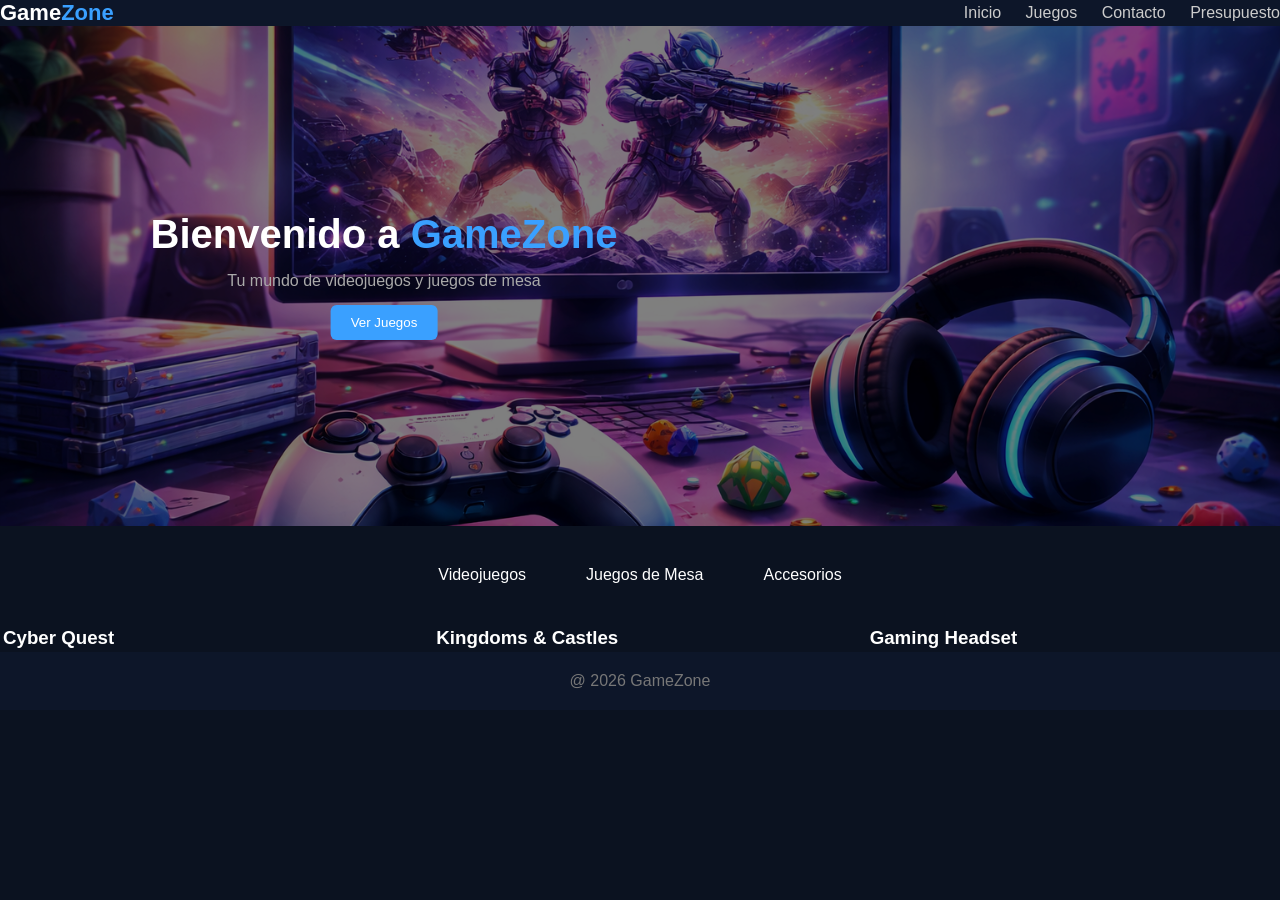
==== index.html @ 222b4c22 "esquema principal" ====
<!doctype html>
<html lang="es">
  <head>
    <meta charset="UTF-8" />
    <title>GameZone</title>
    <link rel="stylesheet" href="styles/styles.css" />
  </head>

  <body>
    <header class="navbar">
      <div class="logo">Game<span>Zone</span></div>
      <nav class="nav-items">
        <a href="index.html">Inicio</a>
        <a href="html/productos.html">Juegos</a>
        <a href="html/contacto.html">Contacto</a>
        <a href="html/presupuestos.html">Presupuesto</a>
      </nav>
    </header>

    <section class="welcome">
      <div class="welcome-text">
        <h1>Bienvenido a <span>GameZone</span></h1>
        <p>Tu mundo de videojuegos y juegos de mesa</p>
        <button class="btn">Ver Juegos</button>
      </div>
      <div class="welcome-overlay"></div>
      <img src="images/welcome.png" alt="Mesa diferentes juegos" />
    </section>

    <section class="categories">
      <div class="category">Videojuegos</div>
      <div class="category">Juegos de Mesa</div>
      <div class="category">Accesorios</div>
    </section>

    <section class="cards">
      <div class="card">
        <h3>Cyber Quest</h3>
      </div>
      <div class="card">
        <h3>Kingdoms & Castles</h3>
      </div>
      <div class="card">
        <h3>Gaming Headset</h3>
      </div>
    </section>

    <footer>@ 2026 GameZone</footer>
  </body>
</html>
---- styles/styles.css ----
* {
    margin: 0;
    padding: 0;
    box-sizing: border-box;
    font-family: 'Segoe UI', Tahoma, Geneva, Verdana, sans-serif;
}

body {
    background: #0b1220;
    color: #fff;
}

.navbar {
    display: flex;
    justify-content: space-between;
    align-items: center;
    padding: 20px, 40px;
    background: #0d1629;
}

.logo {
    font-size: 22px;
    font-weight: bold;
}

.logo span {
    color: #3aa0ff;
}

.nav-items a{
    margin-left: 20px;
    text-decoration: none;
    color: #ccc;
}

.nav-items a:hover{
    color: #3aa0ff;
}

/* WELCOME */

.welcome {
    position: relative;
    height: 500px;
    overflow: hidden;
}

.welcome img {
    width: 100%;
    height: 100%;
    object-fit: cover;
    filter: brightness(0.5);
}

.welcome-overlay {
    position: absolute;
    top: 0;
    left: 0;
    width: 100%;
    height: 100%;
    background: linear-gradient(
    to right,
    rgba(10,15,30,0.8),
    rgba(10,15,30,0.4)
  );
}

.welcome-text {
  position: absolute;
  top: 50%;
  left: 30%;
  transform: translate(-50%, -50%);
  text-align: center;
  z-index: 2;
}


.welcome-text h1{
    font-size: 40px;
}

.welcome-text span {
    color: #3aa0ff;
}

.welcome-text p {
    margin: 15px 0;
    color: #aaa;
}

.btn {
    padding: 10px 20px;
    background: #3aa0ff;
    border: none;
    border-radius: 6px;
    color: white;
    cursor: pointer;
}

/* CATEGORIES */

.categories {
    display: flex;
    justify-content: center;
    gap: 60px;
    padding: 40px;
}

.category {
    text-align: center;
}

/* CARDS */

.cards {
    display: grid;
    grid-template-columns: repeat(auto-fit, minmax(220px, 1fr));
    gap: 20px;
    transition: 0.3s;
}

.card h3 {
    padding: 3px;
}

.card:hover {
    transform: translateY(-5px);
}

/* FORM */

.form-container {
    max-width: 600px;
    margin: 40px auto;
    background: #111a2e;
    padding: 30px;
    border-radius: 10px;
}

.form-container input,
.form-container textarea {
    width: 100%;
    margin: 10px 0;
    padding: 10px;
    border: none;
    border-radius: 6px;
}

.form-container button {
    width: 100%;
    margin-top: 10px;
}

/* CONTACT */

.contact {
    display: flex;
    gap: 20px;
    padding: 40px;
}

.contact-info {
    flex: 1;
}

.map {
    flex: 1;
    background: #222;
    height: 300px;
    border-radius: 10px;
}

/* FOOTER */

footer {
    text-align: center;
    padding: 20px;
    background: #0d1629;
    color: #777;
}
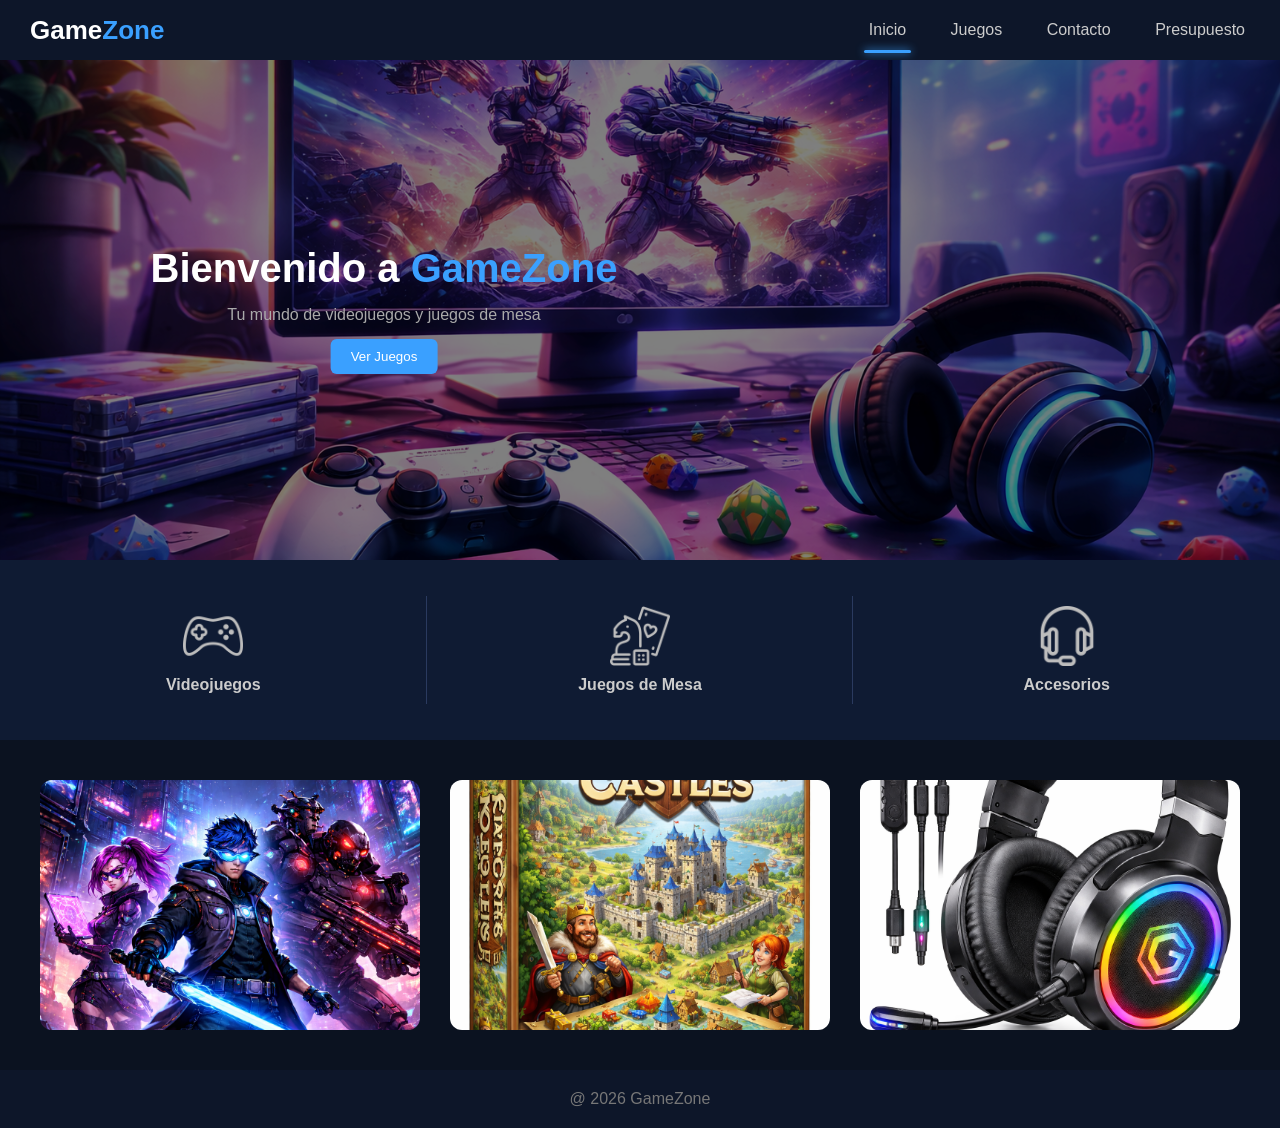
==== commit ae7bab19: "Mejora navbar y pagina principal" ====
--- a/index.html
+++ b/index.html
@@ -10,7 +10,7 @@
     <header class="navbar">
       <div class="logo">Game<span>Zone</span></div>
       <nav class="nav-items">
-        <a href="index.html">Inicio</a>
+        <a href="index.html" class="active">Inicio</a>
         <a href="html/productos.html">Juegos</a>
         <a href="html/contacto.html">Contacto</a>
         <a href="html/presupuestos.html">Presupuesto</a>
@@ -28,20 +28,41 @@
     </section>
 
     <section class="categories">
-      <div class="category">Videojuegos</div>
-      <div class="category">Juegos de Mesa</div>
-      <div class="category">Accesorios</div>
+      <div class="category">
+        <img src="images/icons/console.png" alt="Videojuegos" />
+        <h3>Videojuegos</h3>
+      </div>
+      <div class="category">
+        <img src="images/icons/dice.png" alt="Juegos de Mesa" />
+        <h3>Juegos de Mesa</h3>
+      </div>
+      <div class="category">
+        <img src="images/icons/headset.png" alt="Accesorios" />
+        <h3>Accesorios</h3>
+      </div>
     </section>
 
     <section class="cards">
       <div class="card">
-        <h3>Cyber Quest</h3>
+        <div class="card-img">
+          <img src="images/cards/cyberquest.png" alt="Cyber Quest" />
+          <div class="overlay"></div>
+          <h3>Cyber Quest</h3>
+        </div>
       </div>
       <div class="card">
-        <h3>Kingdoms & Castles</h3>
+        <div class="card-img">
+          <img src="images/cards/kingdomscastles.png" alt="Kingdom and Castles" />
+          <div class="overlay"></div>
+          <h3>Kingdoms and Castles</h3>
+        </div>
       </div>
       <div class="card">
-        <h3>Gaming Headset</h3>
+        <div class="card-img">
+          <img src="images/cards/headset.png" alt="Gaming Headset" />
+          <div class="overlay"></div>
+          <h3>Gaming Headset</h3>
+        </div>
       </div>
     </section>
 
--- a/styles/styles.css
+++ b/styles/styles.css
@@ -1,67 +1,96 @@
 * {
-    margin: 0;
-    padding: 0;
-    box-sizing: border-box;
-    font-family: 'Segoe UI', Tahoma, Geneva, Verdana, sans-serif;
+  margin: 0;
+  padding: 0;
+  box-sizing: border-box;
+  font-family: "Segoe UI", Tahoma, Geneva, Verdana, sans-serif;
 }
 
 body {
-    background: #0b1220;
-    color: #fff;
-}
+  background: #0b1220;
+  color: #fff;
+  display: flex;
+  flex-direction: column; /* apila header, main y footer verticalmente */
+  min-height: 100vh;      /* altura mínima = altura de la pantalla */
+  margin: 0;
+}
+
 
 .navbar {
-    display: flex;
-    justify-content: space-between;
-    align-items: center;
-    padding: 20px, 40px;
-    background: #0d1629;
+  position: relative;
+  display: flex;
+  justify-content: space-between;
+  align-items: center;
+  padding: 25px 30px;
+  height: 60px;
+  background: #0d1629;
 }
 
 .logo {
-    font-size: 22px;
-    font-weight: bold;
+  font-size: 26px;
+  font-weight: bold;
 }
 
 .logo span {
-    color: #3aa0ff;
-}
-
-.nav-items a{
-    margin-left: 20px;
-    text-decoration: none;
-    color: #ccc;
-}
-
-.nav-items a:hover{
-    color: #3aa0ff;
+  color: #3aa0ff;
+}
+
+.nav-items a {
+  position: relative;
+  margin-left: 30px;
+  text-decoration: none;
+  color: #ccc;
+  padding: 0 5px;
+}
+
+.nav-items a::after {
+  content: "";
+  position: absolute;
+  left: 0;
+  bottom: -15px;
+
+  width: 0%;
+  height: 3px;
+
+  background: #3aa0ff;
+  border-radius: 2px;
+
+  transition: width 0.3s ease;
+}
+
+.nav-items a:hover::after {
+  width: 100%;
+}
+
+.nav-items a.active::after {
+  width: 100%;
+  box-shadow: 0 0 8px #3aa0ff;
 }
 
 /* WELCOME */
 
 .welcome {
-    position: relative;
-    height: 500px;
-    overflow: hidden;
+  position: relative;
+  height: 500px;
+  overflow: hidden;
 }
 
 .welcome img {
-    width: 100%;
-    height: 100%;
-    object-fit: cover;
-    filter: brightness(0.5);
+  width: 100%;
+  height: 100%;
+  object-fit: cover;
+  filter: brightness(0.5);
 }
 
 .welcome-overlay {
-    position: absolute;
-    top: 0;
-    left: 0;
-    width: 100%;
-    height: 100%;
-    background: linear-gradient(
+  position: absolute;
+  top: 0;
+  left: 0;
+  width: 100%;
+  height: 100%;
+  background: linear-gradient(
     to right,
-    rgba(10,15,30,0.8),
-    rgba(10,15,30,0.4)
+    rgba(10, 15, 30, 0.8),
+    rgba(10, 15, 30, 0.4)
   );
 }
 
@@ -74,107 +103,207 @@
   z-index: 2;
 }
 
-
-.welcome-text h1{
-    font-size: 40px;
+.welcome-text h1 {
+  font-size: 40px;
 }
 
 .welcome-text span {
-    color: #3aa0ff;
+  color: #3aa0ff;
 }
 
 .welcome-text p {
-    margin: 15px 0;
-    color: #aaa;
+  margin: 15px 0;
+  color: #aaa;
 }
 
 .btn {
-    padding: 10px 20px;
-    background: #3aa0ff;
-    border: none;
-    border-radius: 6px;
-    color: white;
-    cursor: pointer;
+  padding: 10px 20px;
+  background: #3aa0ff;
+  border: none;
+  border-radius: 6px;
+  color: white;
+  cursor: pointer;
 }
 
 /* CATEGORIES */
 
 .categories {
-    display: flex;
-    justify-content: center;
-    gap: 60px;
-    padding: 40px;
+  display: flex;
+  width: 100%;
+  height: 180px;
+  background: #0f1b33;
 }
 
 .category {
-    text-align: center;
+  flex: 1;
+  display: flex;
+  flex-direction: column;
+  justify-content: center;
+  align-items: center;
+  position: relative;
+  cursor: pointer;
+  transition: 0.3s;
+}
+
+.category:not(:last-child)::after {
+  content: "";
+  position: absolute;
+
+  right: 0;
+  top: 20%;
+  height: 60%;
+
+  width: 1px;
+  background: #2a3a5f;
+}
+
+.category img {
+  width: 60px;
+  margin-bottom: 10px;
+  filter: brightness(0) saturate(100%) invert(74%);
+}
+
+.category h3 {
+  font-size: 16px;
+  color: #cccccc;
+}
+
+.category::before {
+  content: "";
+  position: absolute;
+  bottom: 20px;
+  left: 50%;
+  transform: translateX(-50%);
+  width: 0%;
+  height: 3px;
+  background: linear-gradient(to right, transparent, #3aa0ff, transparent);
+  opacity: 0;
+  border-radius: 2px;
+  transition: all 0.4s ease;
+}
+
+.category:hover::before {
+  opacity: 1;
+  width: 60%;
+}
+
+.category:hover h3 {
+  color: white;
+}
+
+.category:hover img {
+  filter: brightness(0) invert(100%);
 }
 
 /* CARDS */
 
 .cards {
-    display: grid;
-    grid-template-columns: repeat(auto-fit, minmax(220px, 1fr));
-    gap: 20px;
-    transition: 0.3s;
-}
-
-.card h3 {
-    padding: 3px;
-}
-
-.card:hover {
-    transform: translateY(-5px);
+flex: 1;
+  display: grid;
+  grid-template-columns: repeat(auto-fit, minmax(250px, 1fr));
+  gap: 30px;
+  padding: 40px;
+}
+
+.card {
+  text-align: center;
+  transition: 0.3s;
+}
+
+.card-img h3 {
+  position: absolute;
+  bottom: 10px;
+  left: 50%;
+  transform: translateX(-50%);
+  color: white;
+  font-size: 18px;
+  opacity: 0;
+  transition: 0.3s;
+}
+
+.card-img {
+  position: relative;
+  overflow: hidden;
+  border-radius: 12px;
+}
+
+.card-img img {
+  width: 100%;
+  height:250px;
+  object-fit: cover;
+  display: block;
+
+}
+
+
+.overlay {
+  position: absolute;
+  top: 0;
+  left: 0;
+  width: 100%;
+  height: 100%;
+  background: rgba(0, 0, 0, 0.5);
+  opacity: 0;
+  transition: 0.3s;
+}
+
+
+.card-img:hover .overlay {
+  opacity: 1;
+}
+
+.card-img:hover h3 {
+  opacity: 1;
 }
 
 /* FORM */
 
 .form-container {
-    max-width: 600px;
-    margin: 40px auto;
-    background: #111a2e;
-    padding: 30px;
-    border-radius: 10px;
+  max-width: 600px;
+  margin: 40px auto;
+  background: #111a2e;
+  padding: 30px;
+  border-radius: 10px;
 }
 
 .form-container input,
 .form-container textarea {
-    width: 100%;
-    margin: 10px 0;
-    padding: 10px;
-    border: none;
-    border-radius: 6px;
+  width: 100%;
+  margin: 10px 0;
+  padding: 10px;
+  border: none;
+  border-radius: 6px;
 }
 
 .form-container button {
-    width: 100%;
-    margin-top: 10px;
+  width: 100%;
+  margin-top: 10px;
 }
 
 /* CONTACT */
 
 .contact {
-    display: flex;
-    gap: 20px;
-    padding: 40px;
+  display: flex;
+  gap: 20px;
+  padding: 40px;
 }
 
 .contact-info {
-    flex: 1;
+  flex: 1;
 }
 
 .map {
-    flex: 1;
-    background: #222;
-    height: 300px;
-    border-radius: 10px;
+  flex: 1;
+  background: #222;
+  height: 300px;
+  border-radius: 10px;
 }
 
 /* FOOTER */
 
 footer {
-    text-align: center;
-    padding: 20px;
-    background: #0d1629;
-    color: #777;
-}
+  text-align: center;
+  padding: 20px;
+  background: #0d1629;
+  color: #777;
+}
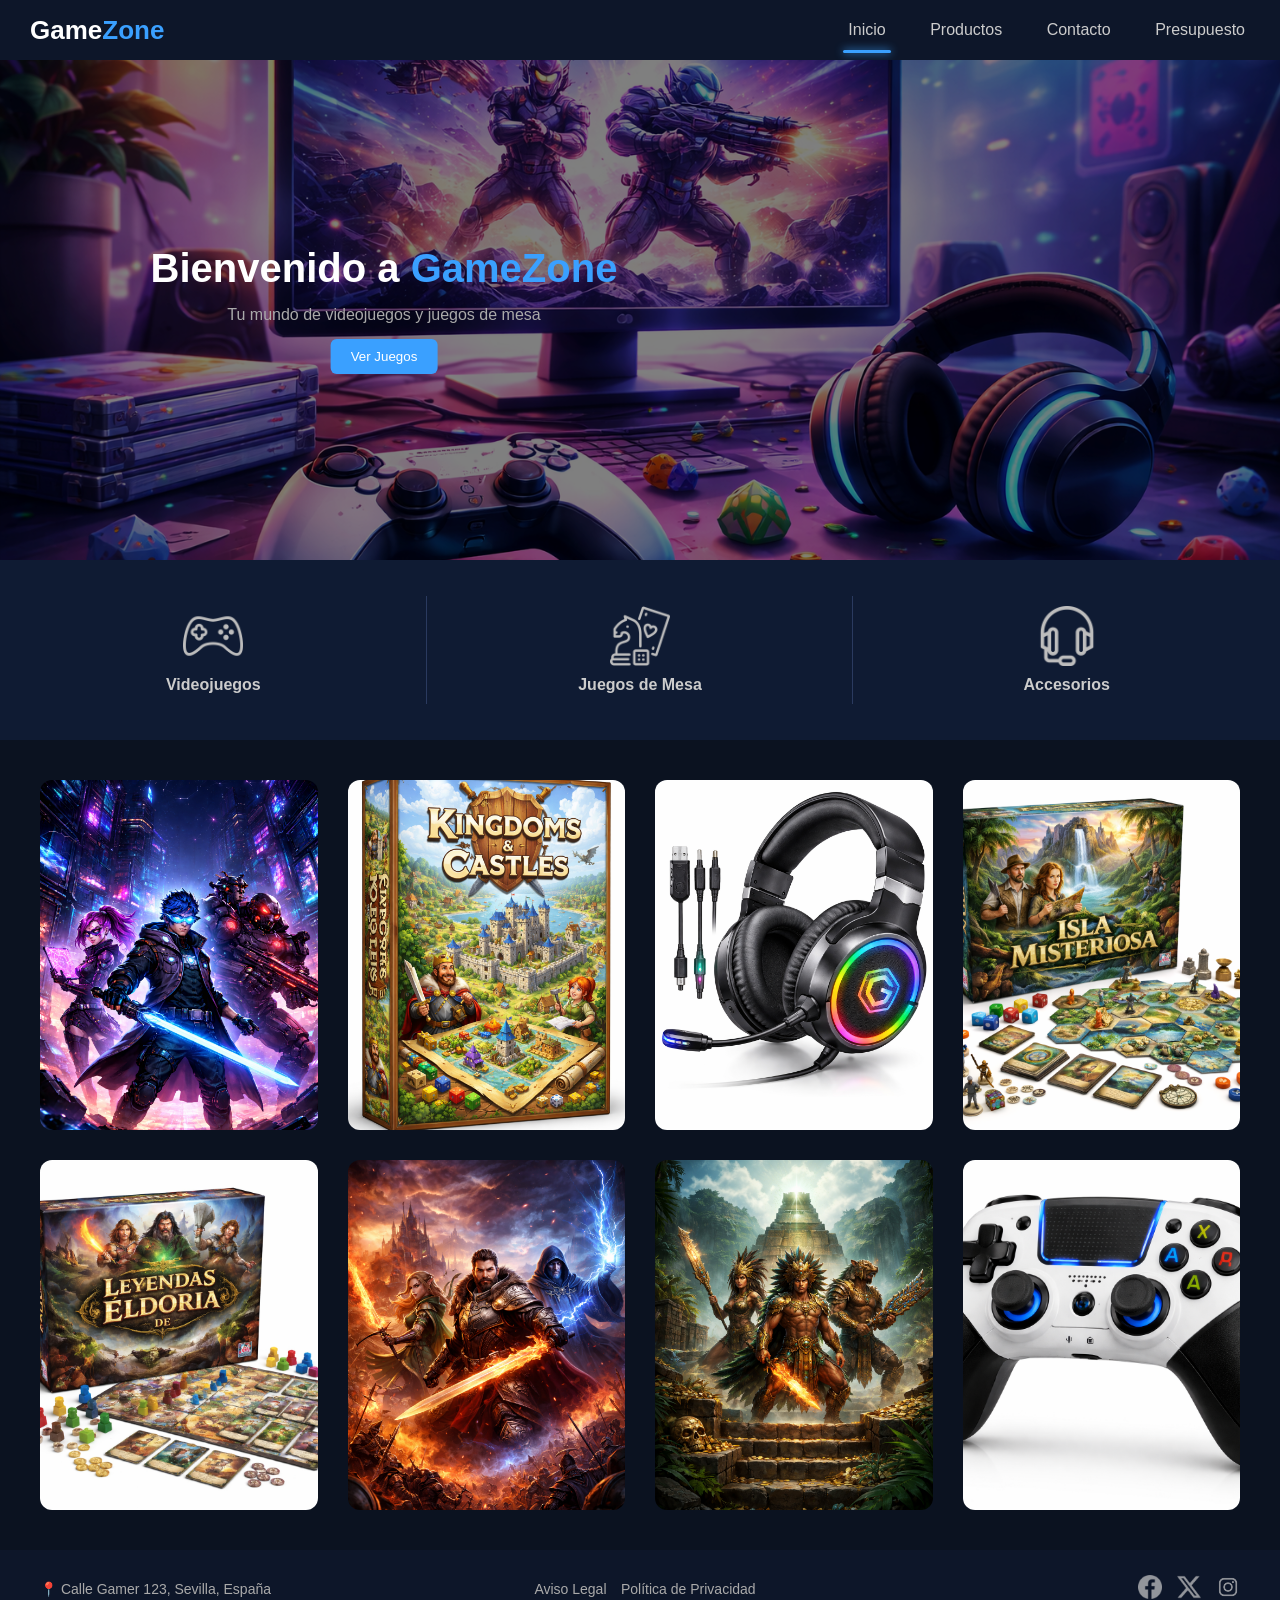
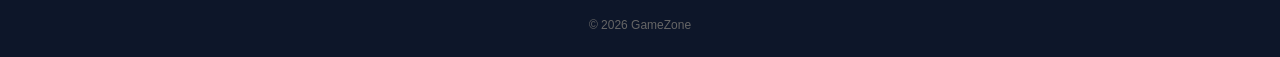
==== commit 83de933e: "Cambios footer y presupuestos" ====
--- a/index.html
+++ b/index.html
@@ -4,6 +4,10 @@
     <meta charset="UTF-8" />
     <title>GameZone</title>
     <link rel="stylesheet" href="styles/styles.css" />
+    <link rel="apple-touch-icon" sizes="180x180" href="favicon_io/apple-touch-icon.png" />
+    <link rel="icon" type="image/png" sizes="32x32" href="favicon_io/favicon-32x32.png" />
+    <link rel="icon" type="image/png" sizes="16x16" href="favicon_io/favicon-16x16.png" />
+    <link rel="manifest" href="favicon_io/site.webmanifest" />
   </head>
 
   <body>
@@ -11,7 +15,7 @@
       <div class="logo">Game<span>Zone</span></div>
       <nav class="nav-items">
         <a href="index.html" class="active">Inicio</a>
-        <a href="html/productos.html">Juegos</a>
+        <a href="html/productos.html">Productos</a>
         <a href="html/contacto.html">Contacto</a>
         <a href="html/presupuestos.html">Presupuesto</a>
       </nav>
@@ -21,22 +25,22 @@
       <div class="welcome-text">
         <h1>Bienvenido a <span>GameZone</span></h1>
         <p>Tu mundo de videojuegos y juegos de mesa</p>
-        <button class="btn">Ver Juegos</button>
+        <button class="btn" onclick="location.href='html/productos.html'">Ver Juegos</button>
       </div>
       <div class="welcome-overlay"></div>
       <img src="images/welcome.png" alt="Mesa diferentes juegos" />
     </section>
 
     <section class="categories">
-      <div class="category">
+      <div class="category" onclick="location.href='html/productos.html'">
         <img src="images/icons/console.png" alt="Videojuegos" />
         <h3>Videojuegos</h3>
       </div>
-      <div class="category">
+      <div class="category" onclick="location.href='html/productos.html'">
         <img src="images/icons/dice.png" alt="Juegos de Mesa" />
         <h3>Juegos de Mesa</h3>
       </div>
-      <div class="category">
+      <div class="category" onclick="location.href='html/productos.html'">
         <img src="images/icons/headset.png" alt="Accesorios" />
         <h3>Accesorios</h3>
       </div>
@@ -52,7 +56,10 @@
       </div>
       <div class="card">
         <div class="card-img">
-          <img src="images/cards/kingdomscastles.png" alt="Kingdom and Castles" />
+          <img
+            src="images/cards/kingdomscastles.png"
+            alt="Kingdom and Castles"
+          />
           <div class="overlay"></div>
           <h3>Kingdoms and Castles</h3>
         </div>
@@ -64,8 +71,76 @@
           <h3>Gaming Headset</h3>
         </div>
       </div>
+      <div class="card">
+        <div class="card-img">
+          <img src="images/cards/islamisteriosa.png" alt="Isla Misteriosa" />
+          <div class="overlay"></div>
+          <h3>Isla Misteriosa</h3>
+        </div>
+      </div>
+      <div class="card">
+        <div class="card-img">
+          <img
+            src="images/cards/leyendaseldoria.png"
+            alt="Leyendas de Eldoria"
+          />
+          <div class="overlay"></div>
+          <h3>Leyendas de Eldoria</h3>
+        </div>
+      </div>
+      <div class="card">
+        <div class="card-img">
+          <img src="images/cards/stormfall.png" alt="Stormfall" />
+          <div class="overlay"></div>
+          <h3>Stormfall: Kingdoms clash</h3>
+        </div>
+      </div>
+      <div class="card">
+        <div class="card-img">
+          <img src="images/cards/fallenempire.png" alt="Fallen Empire" />
+          <div class="overlay"></div>
+          <h3>The Fallen Empire</h3>
+        </div>
+      </div>
+      <div class="card">
+        <div class="card-img">
+          <img src="images/cards/controller.png" alt="Bluethooth Controller" />
+          <div class="overlay"></div>
+          <h3>Bluethooth Controller</h3>
+        </div>
+      </div>
     </section>
 
-    <footer>@ 2026 GameZone</footer>
+    <footer class="footer">
+      <div class="footer-content">
+        <!--Dirección-->
+        <div class="footer-info">
+          <p>📍 Calle Gamer 123, Sevilla, España</p>
+        </div>
+
+        <!--Links legales-->
+        <div class="footer-links">
+          <a href="html/aviso_legal.html">Aviso Legal</a>
+          <a href="html/privacidad.html">Política de Privacidad</a>
+        </div>
+
+        <!--Redes sociales-->
+        <div class="footer-social">
+          <a href="https://facebook.com" target="_blank">
+            <img src="images/social/facebook.png" alt="Facebook" />
+          </a>
+
+          <a href="https://twitter.com" target="_blank">
+            <img src="images/social/twitter.png" alt="Twitter" />
+          </a>
+
+          <a href="https://instagram.com" target="_blank">
+            <img src="images/social/instagram.png" alt="Instagram" />
+          </a>
+        </div>
+      </div>
+      <!-- copy -->
+      <p class="footer-copy">© 2026 GameZone</p>
+    </footer>
   </body>
 </html>
--- a/styles/styles.css
+++ b/styles/styles.css
@@ -9,11 +9,10 @@
   background: #0b1220;
   color: #fff;
   display: flex;
-  flex-direction: column; /* apila header, main y footer verticalmente */
-  min-height: 100vh;      /* altura mínima = altura de la pantalla */
+  flex-direction: column;
+  min-height: 100vh;
   margin: 0;
 }
-
 
 .navbar {
   position: relative;
@@ -198,7 +197,6 @@
 /* CARDS */
 
 .cards {
-flex: 1;
   display: grid;
   grid-template-columns: repeat(auto-fit, minmax(250px, 1fr));
   gap: 30px;
@@ -229,12 +227,10 @@
 
 .card-img img {
   width: 100%;
-  height:250px;
+  height: 350px;
   object-fit: cover;
   display: block;
-
-}
-
+}
 
 .overlay {
   position: absolute;
@@ -246,7 +242,6 @@
   opacity: 0;
   transition: 0.3s;
 }
-
 
 .card-img:hover .overlay {
   opacity: 1;
@@ -275,6 +270,16 @@
   border-radius: 6px;
 }
 
+.check-container {
+  display: flex;
+  align-items: center;
+  gap: 8px;
+}
+
+.check-container input {
+  width: auto;
+  margin: 0;
+}
 .form-container button {
   width: 100%;
   margin-top: 10px;
@@ -301,9 +306,73 @@
 
 /* FOOTER */
 
-footer {
+.footer {
+  margin-top: auto;
+  background: #0d1629;
+  padding: 25px 40px;
+  color: #aaa;
+}
+
+/* CONTENIDO PRINCIPAL */
+.footer-content {
+  display: grid;
+  grid-template-columns: 1fr 1fr 1fr;
+  align-items: center;
+}
+
+/* DIRECCIÓN */
+
+.footer-info {
+  text-align: left;
+}
+
+.footer-info p {
+  font-size: 14px;
+}
+
+/* LINKS LEGALES */
+.footer-links {
+  text-align: center; /* 👈 esto lo centra PERFECTO */
+}
+
+.footer-links a {
+  margin-left: 10px;
+  text-decoration: none;
+  color: #aaa;
+  font-size: 14px;
+  position: relative;
+  transition: 0.3s;
+}
+
+.footer-links a:hover {
+  color: #3aa0ff;
+  text-shadow: 0 0 6px #3aa0ff;
+}
+
+/* REDES SOCIALES */
+.footer-social {
+  justify-content: flex-end;
+  display: flex;
+  gap: 15px;
+}
+
+.footer-social img {
+  width: 24px;
+  height: 24px;
+  opacity: 0.7;
+  transition: 0.3s;
+}
+
+.footer-social img:hover {
+  opacity: 1;
+  transform: scale(1.2);
+  filter: drop-shadow(0 0 6px #3aa0ff);
+}
+
+/* COPYRIGHT */
+.footer-copy {
   text-align: center;
-  padding: 20px;
-  background: #0d1629;
-  color: #777;
-}
+  margin-top: 15px;
+  font-size: 12px;
+  color: #666;
+}
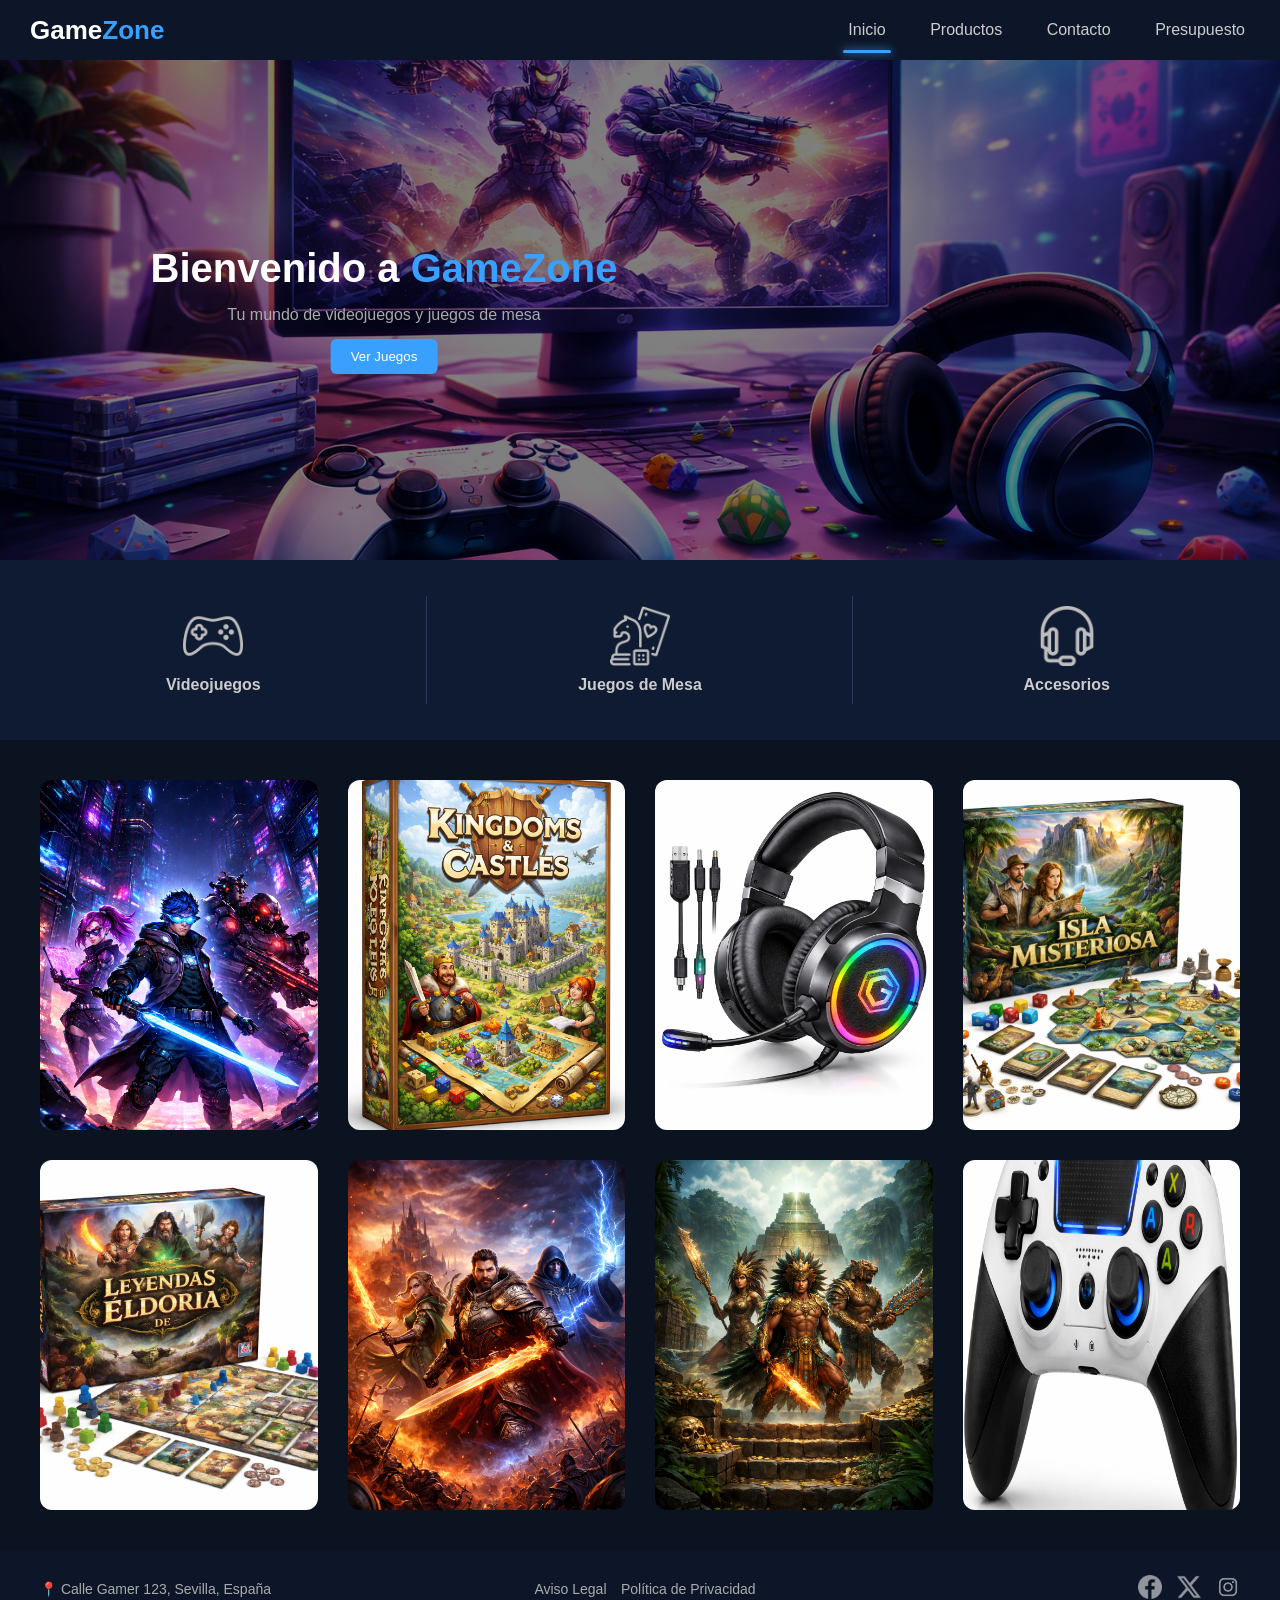
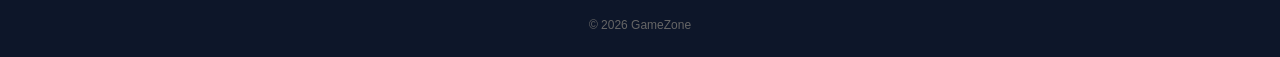
==== commit 5254ad5b: "comentarios añadidos" ====
--- a/index.html
+++ b/index.html
@@ -21,6 +21,9 @@
       </nav>
     </header>
 
+
+
+<!--WELCOME-->
     <section class="welcome">
       <div class="welcome-text">
         <h1>Bienvenido a <span>GameZone</span></h1>
@@ -45,7 +48,8 @@
         <h3>Accesorios</h3>
       </div>
     </section>
-
+    
+<!--CARDS OBJETOS-->
     <section class="cards">
       <div class="card">
         <div class="card-img">
@@ -111,6 +115,8 @@
       </div>
     </section>
 
+
+<!--FOOTER-->
     <footer class="footer">
       <div class="footer-content">
         <!--Dirección-->
--- a/styles/styles.css
+++ b/styles/styles.css
@@ -251,6 +251,62 @@
   opacity: 1;
 }
 
+/* PRODUCTOS */
+
+.categoria-productos {
+  padding: 20px 40px;
+}
+
+.categoria-productos h2 {
+  margin-bottom: 20px;
+  font-size: 32px;
+}
+
+.productos-grid {
+  display: flex;
+  flex-wrap: wrap;
+  gap: 30px;
+  justify-content: left;
+}
+
+.producto-card {
+  width: 260px;
+  flex: 0 0 260px;
+  transition: transform 0.3s ease;
+}
+
+.producto-img {
+  overflow: hidden;
+  border-radius: 12px;
+}
+
+.producto-img img {
+  width: 100%;
+  aspect-ratio: 3 / 4;
+  object-fit: cover;
+  border-radius: 12px;
+  transition: transform 0.3s ease;
+}
+
+.producto-card h3 {
+  margin-top: 10px;
+  font-size: 16px;
+  color: #ccc;
+  transition: color 0.3s ease;
+}
+
+.producto-card:hover {
+  transform: translateY(-5px);
+}
+
+.producto-card:hover img {
+  transform: scale(1.05);
+}
+
+.producto-card:hover h3 {
+  color: white;
+}
+
 /* FORM */
 
 .form-container {
@@ -296,14 +352,20 @@
 .contact-info {
   flex: 1;
 }
-
 .map {
-  flex: 1;
-  background: #222;
-  height: 300px;
+  width: 500px;
+  height: 400px;
   border-radius: 10px;
-}
-
+  overflow: hidden;
+  flex-shrink: 0;
+}
+
+.map img {
+  width: 100%;
+  height: 100%;
+  object-fit: cover;
+  display: block;
+}
 /* FOOTER */
 
 .footer {
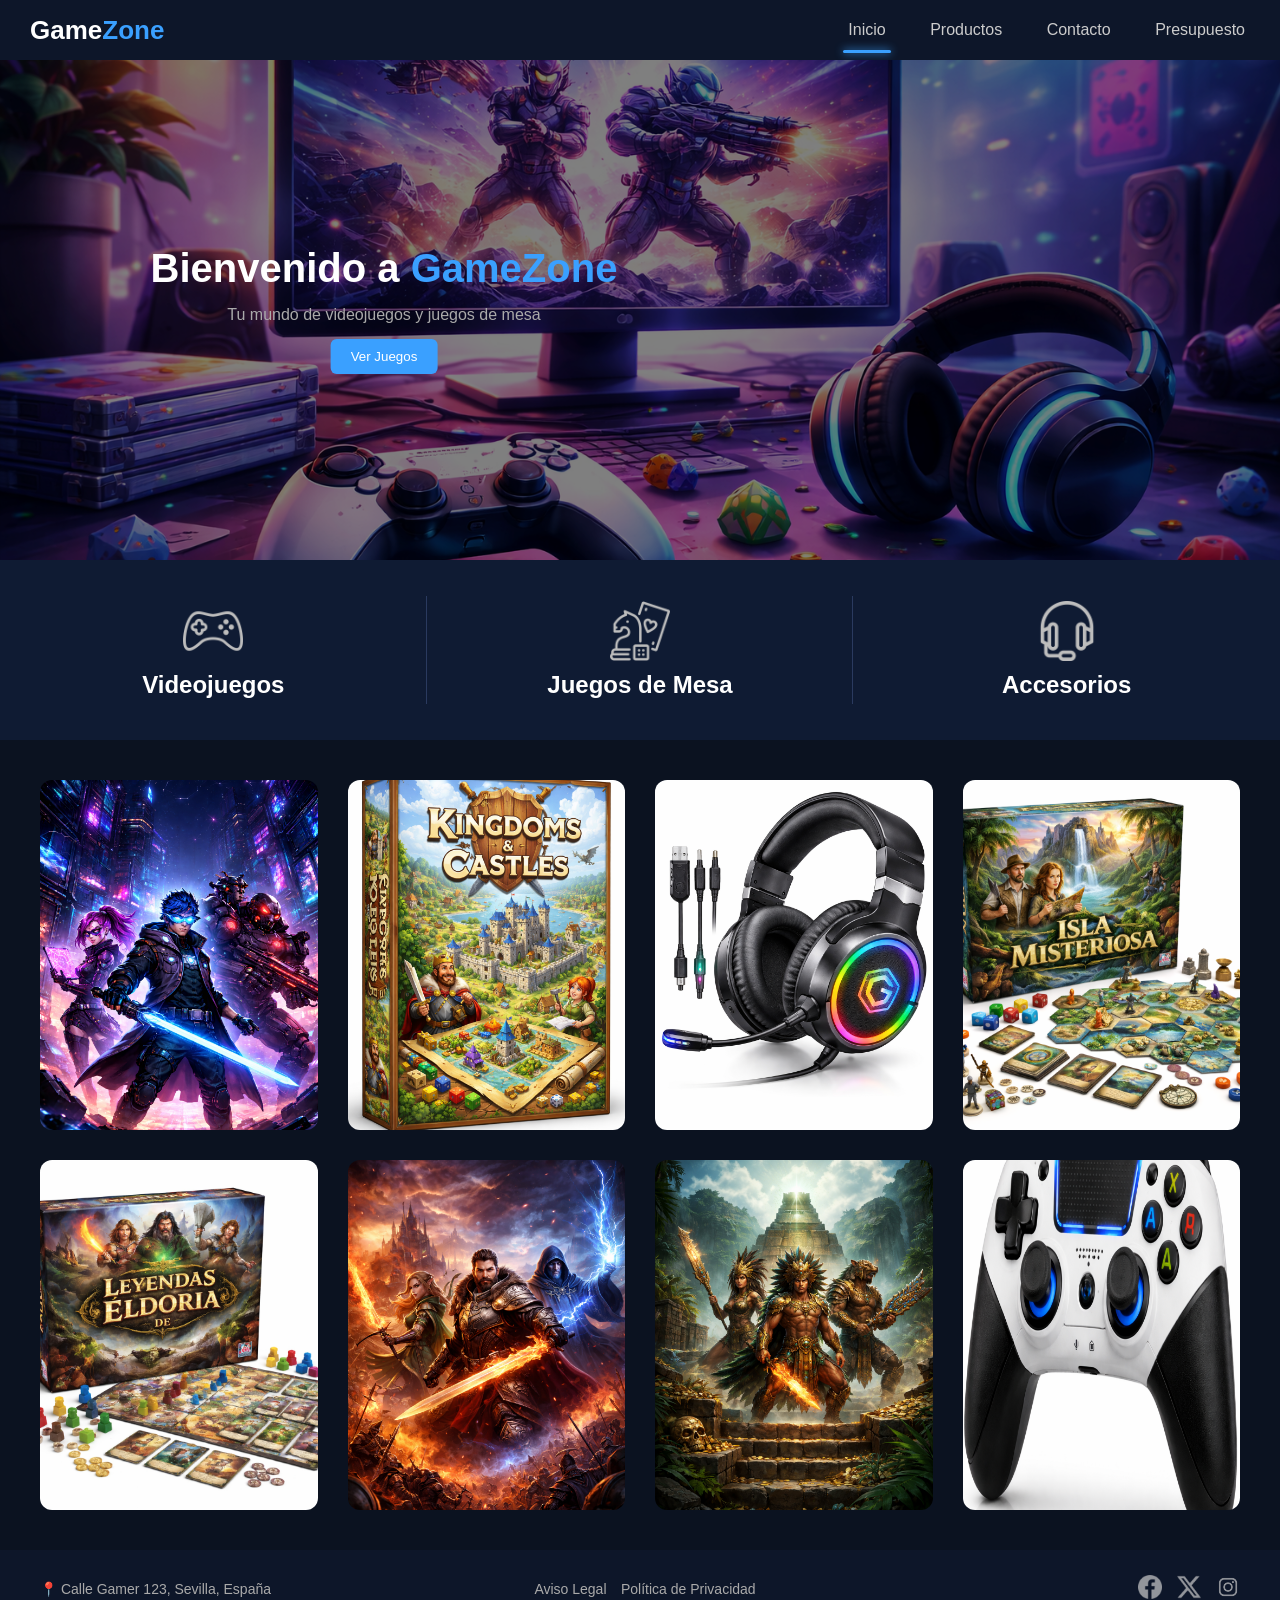
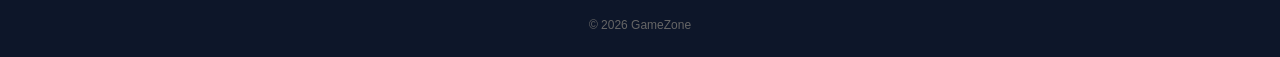
==== commit 861ec588: "Validacion" ====
--- a/index.html
+++ b/index.html
@@ -1,5 +1,6 @@
-<!doctype html>
+<!DOCTYPE html>
 <html lang="es">
+  
   <head>
     <meta charset="UTF-8" />
     <title>GameZone</title>
@@ -37,15 +38,16 @@
     <section class="categories">
       <div class="category" onclick="location.href='html/productos.html'">
         <img src="images/icons/console.png" alt="Videojuegos" />
-        <h3>Videojuegos</h3>
+
+        <h2>Videojuegos</h2>
       </div>
       <div class="category" onclick="location.href='html/productos.html'">
         <img src="images/icons/dice.png" alt="Juegos de Mesa" />
-        <h3>Juegos de Mesa</h3>
+        <h2>Juegos de Mesa</h2>
       </div>
       <div class="category" onclick="location.href='html/productos.html'">
         <img src="images/icons/headset.png" alt="Accesorios" />
-        <h3>Accesorios</h3>
+        <h2>Accesorios</h2>
       </div>
     </section>
     
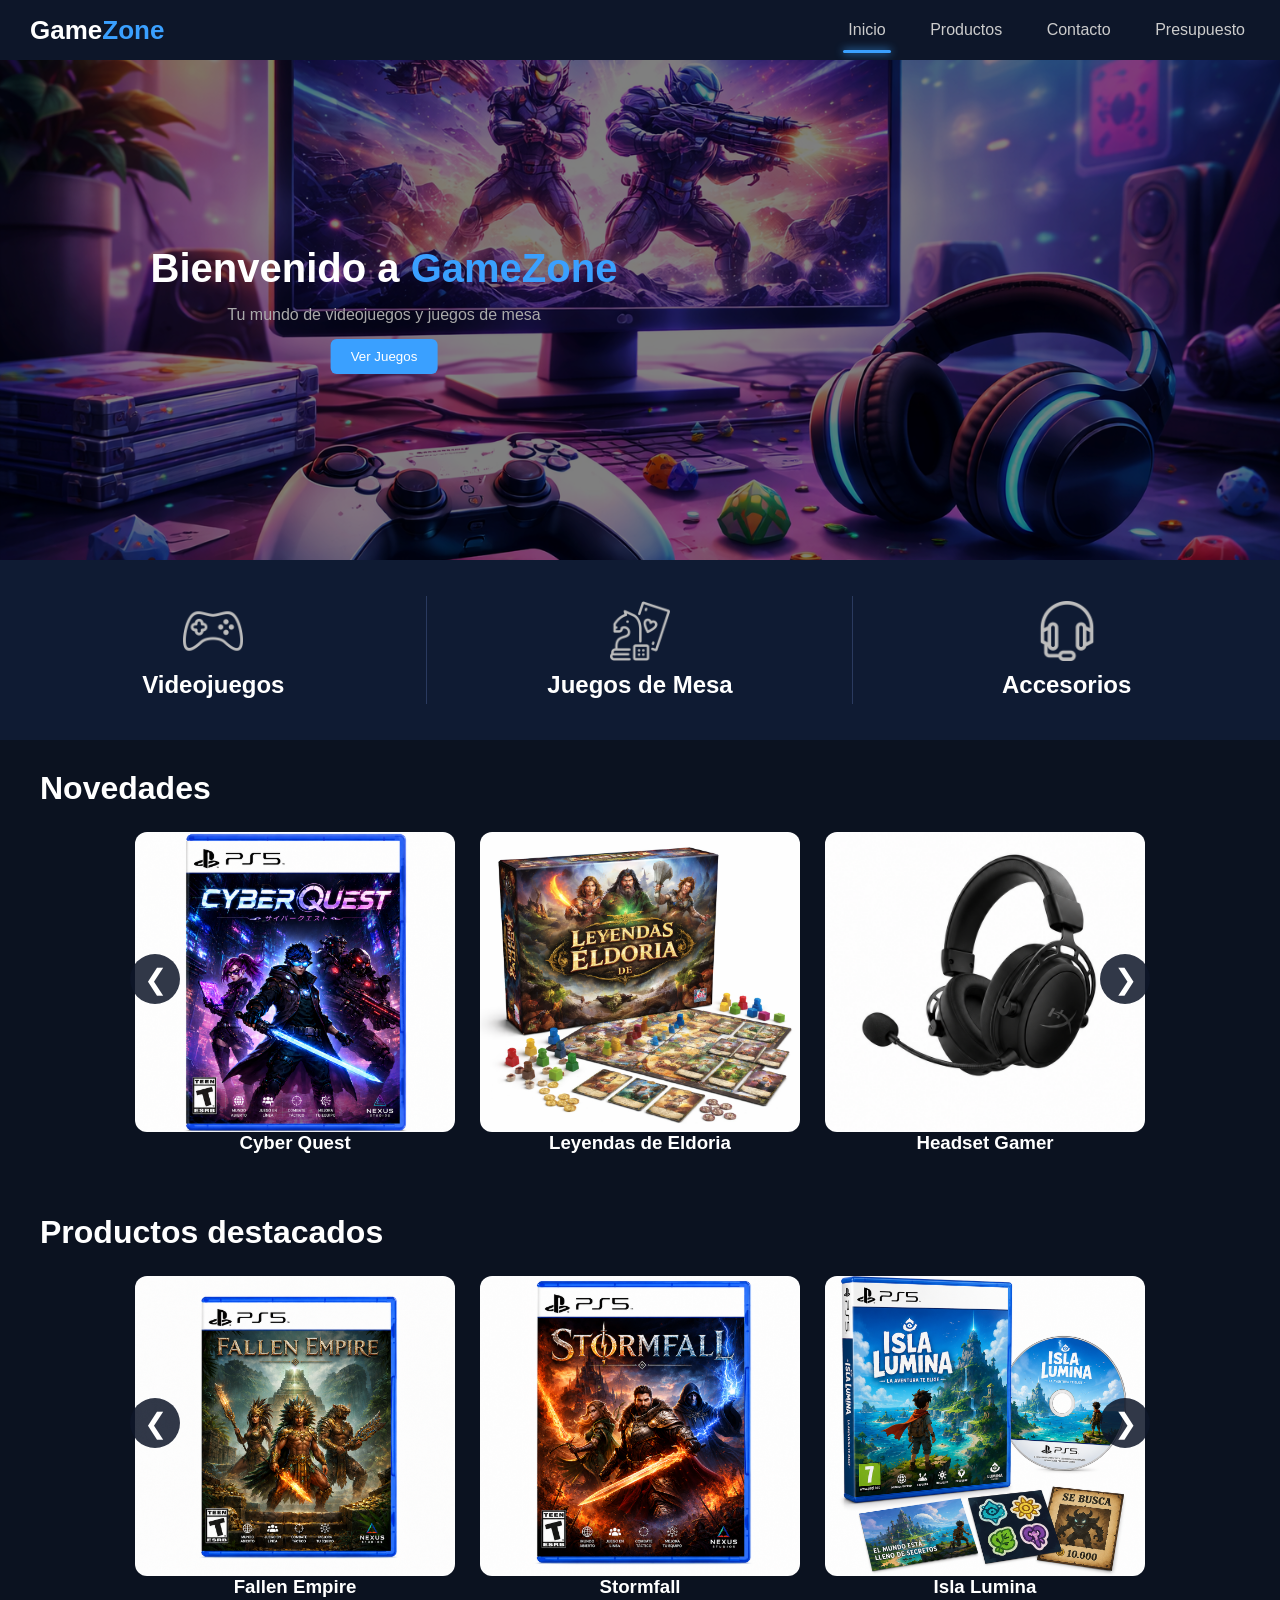
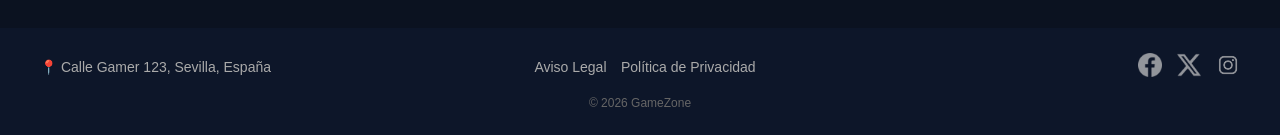
==== commit bc455fde: "correccion" ====
--- a/index.html
+++ b/index.html
@@ -2,13 +2,13 @@
 <html lang="es">
   
   <head>
-    <meta charset="UTF-8" />
+    <meta charset="UTF-8">
     <title>GameZone</title>
-    <link rel="stylesheet" href="styles/styles.css" />
-    <link rel="apple-touch-icon" sizes="180x180" href="favicon_io/apple-touch-icon.png" />
-    <link rel="icon" type="image/png" sizes="32x32" href="favicon_io/favicon-32x32.png" />
-    <link rel="icon" type="image/png" sizes="16x16" href="favicon_io/favicon-16x16.png" />
-    <link rel="manifest" href="favicon_io/site.webmanifest" />
+    <link rel="stylesheet" href="styles/styles.css">
+    <link rel="apple-touch-icon" sizes="180x180" href="favicon_io/apple-touch-icon.png">
+    <link rel="icon" type="image/png" sizes="32x32" href="favicon_io/favicon-32x32.png">
+    <link rel="icon" type="image/png" sizes="16x16" href="favicon_io/favicon-16x16.png">
+    <link rel="manifest" href="favicon_io/site.webmanifest">
   </head>
 
   <body>
@@ -32,91 +32,133 @@
         <button class="btn" onclick="location.href='html/productos.html'">Ver Juegos</button>
       </div>
       <div class="welcome-overlay"></div>
-      <img src="images/welcome.png" alt="Mesa diferentes juegos" />
+      <img src="images/welcome.png" alt="Mesa diferentes juegos" width="500" height="500">
     </section>
 
     <section class="categories">
       <div class="category" onclick="location.href='html/productos.html'">
-        <img src="images/icons/console.png" alt="Videojuegos" />
+        <img src="images/icons/console.png" alt="Videojuegos" width="300" height="300">
 
         <h2>Videojuegos</h2>
       </div>
       <div class="category" onclick="location.href='html/productos.html'">
-        <img src="images/icons/dice.png" alt="Juegos de Mesa" />
+        <img src="images/icons/dice.png" alt="Juegos de Mesa" width="300" height="300">
         <h2>Juegos de Mesa</h2>
       </div>
       <div class="category" onclick="location.href='html/productos.html'">
-        <img src="images/icons/headset.png" alt="Accesorios" />
+        <img src="images/icons/headset.png" alt="Accesorios" width="300" height="300">
         <h2>Accesorios</h2>
       </div>
     </section>
     
-<!--CARDS OBJETOS-->
-    <section class="cards">
-      <div class="card">
-        <div class="card-img">
-          <img src="images/cards/cyberquest.png" alt="Cyber Quest" />
-          <div class="overlay"></div>
+<!--SECCIÓN DE CARRUSEL-->
+    <section class="carrusel-section">
+  <h2>Novedades</h2>
+
+  <div class="carrusel-container">
+
+    <a href="#novedades-1" class="arrow left">❮</a>
+
+    <div class="carrusel">
+
+      <div class="carrusel-page" id="novedades-1">
+
+        <div class="card">
+          <img src="images/cards/cyberquest.png" alt="Cyber Quest" width="100" height="180">
           <h3>Cyber Quest</h3>
         </div>
-      </div>
-      <div class="card">
-        <div class="card-img">
-          <img
-            src="images/cards/kingdomscastles.png"
-            alt="Kingdom and Castles"
-          />
-          <div class="overlay"></div>
-          <h3>Kingdoms and Castles</h3>
-        </div>
-      </div>
-      <div class="card">
-        <div class="card-img">
-          <img src="images/cards/headset.png" alt="Gaming Headset" />
-          <div class="overlay"></div>
-          <h3>Gaming Headset</h3>
-        </div>
-      </div>
-      <div class="card">
-        <div class="card-img">
-          <img src="images/cards/islamisteriosa.png" alt="Isla Misteriosa" />
-          <div class="overlay"></div>
-          <h3>Isla Misteriosa</h3>
-        </div>
-      </div>
-      <div class="card">
-        <div class="card-img">
-          <img
-            src="images/cards/leyendaseldoria.png"
-            alt="Leyendas de Eldoria"
-          />
-          <div class="overlay"></div>
+
+        <div class="card">
+          <img src="images/cards/leyendaseldoria.png" alt="Leyendas eldoria" width="100" height="180">
           <h3>Leyendas de Eldoria</h3>
         </div>
+
+        <div class="card">
+          <img src="images/cards/headset.png" alt="Headset Gamer" width="100" height="180">
+          <h3>Headset Gamer</h3>
+        </div>
+
       </div>
-      <div class="card">
-        <div class="card-img">
-          <img src="images/cards/stormfall.png" alt="Stormfall" />
-          <div class="overlay"></div>
-          <h3>Stormfall: Kingdoms clash</h3>
+
+      <div class="carrusel-page" id="novedades-2">
+
+        <div class="card">
+          <img src="images/cards/desastre.png" alt="Que desastre" width="100" height="180">
+          <h3>¡Qué desastre!</h3>
         </div>
+
+        <div class="card">
+          <img src="images/cards/islalumina.png" alt="Isla Lumina" width="100" height="180">
+          <h3>Isla Lumina</h3>
+        </div>
+
+        <div class="card">
+          <img src="images/cards/islamisteriosa.png" alt="Isla misteriosa" width="100" height="180">
+          <h3>La Isla Misteriosa</h3>
+        </div>
+
       </div>
-      <div class="card">
-        <div class="card-img">
-          <img src="images/cards/fallenempire.png" alt="Fallen Empire" />
-          <div class="overlay"></div>
-          <h3>The Fallen Empire</h3>
+
+    </div>
+
+    <a href="#novedades-2" class="arrow right">❯</a>
+
+  </div>
+</section>
+
+<section class="carrusel-section">
+  <h2>Productos destacados</h2>
+
+  <div class="carrusel-container">
+
+    <a href="#productos-destacados-1" class="arrow left">❮</a>
+
+    <div class="carrusel">
+
+      <div class="carrusel-page" id="productos-destacados-1">
+
+        <div class="card">
+          <img src="images/cards/fallenempire.png" alt="Fallen Empire" width="100" height="180">
+          <h3>Fallen Empire</h3>
         </div>
+
+        <div class="card">
+          <img src="images/cards/stormfall.png" alt="Stormfall" width="100" height="180">
+          <h3>Stormfall</h3>
+        </div>
+
+        <div class="card">
+          <img src="images/cards/islalumina.png" alt="Isla Lumina" width="100" height="180">
+          <h3>Isla Lumina</h3>
+        </div>
+
       </div>
-      <div class="card">
-        <div class="card-img">
-          <img src="images/cards/controller.png" alt="Bluethooth Controller" />
-          <div class="overlay"></div>
-          <h3>Bluethooth Controller</h3>
+
+      <div class="carrusel-page" id="productos-destacados-2">
+
+        <div class="card">
+          <img src="images/cards/controller.png" alt="Bluetooth Controller" width="100" height="180">
+          <h3>Bluetooth Controller</h3>
         </div>
+
+        <div class="card">
+          <img src="images/cards/monitor.png" alt="Monitor 27 pulgadas" width="100" height="180">
+          <h3>Monitor 27 pulgadas</h3>
+        </div>
+
+        <div class="card">
+          <img src="images/cards/neon.png" alt="Neon Runners" width="100" height="180">
+          <h3>Neon Runners</h3>
+        </div>
+
       </div>
-    </section>
 
+    </div>
+
+    <a href="#productos-destacados-2" class="arrow right">❯</a>
+
+  </div>
+</section>
 
 <!--FOOTER-->
     <footer class="footer">
@@ -135,15 +177,15 @@
         <!--Redes sociales-->
         <div class="footer-social">
           <a href="https://facebook.com" target="_blank">
-            <img src="images/social/facebook.png" alt="Facebook" />
+            <img src="images/social/facebook.png" alt="Facebook">
           </a>
 
           <a href="https://twitter.com" target="_blank">
-            <img src="images/social/twitter.png" alt="Twitter" />
+            <img src="images/social/twitter.png" alt="Twitter">
           </a>
 
           <a href="https://instagram.com" target="_blank">
-            <img src="images/social/instagram.png" alt="Instagram" />
+            <img src="images/social/instagram.png" alt="Instagram">
           </a>
         </div>
       </div>
--- a/styles/styles.css
+++ b/styles/styles.css
@@ -158,6 +158,7 @@
 
 .category img {
   width: 60px;
+  height: 60px;
   margin-bottom: 10px;
   filter: brightness(0) saturate(100%) invert(74%);
 }
@@ -194,118 +195,138 @@
   filter: brightness(0) invert(100%);
 }
 
+
+/*
+   PRODUCTOS - CARRUSEL
+*/
+
+.carrusel-section {
+  padding: 30px 40px;
+}
+
+.carrusel-section h2 {
+  margin-bottom: 25px;
+  font-size: 32px;
+  color: white;
+}
+
+/* CONTENEDOR */
+
+.carrusel-container {
+  position: relative;
+  max-width: 1400px;
+  margin: 0 auto;
+  overflow: hidden;
+}
+
+/* CARRUSEL */
+
+.carrusel {
+  display: flex;
+  overflow-x: hidden;
+
+  scroll-snap-type: x mandatory;
+  scroll-behavior: smooth;
+}
+
+/* PÁGINAS */
+
+.carrusel-page {
+  width: 100%;
+  min-width: 100%;
+
+  flex-shrink: 0;
+
+  display: flex;
+  justify-content: center;
+  gap: 25px;
+
+  scroll-snap-align: start;
+}
+
 /* CARDS */
 
-.cards {
-  display: grid;
-  grid-template-columns: repeat(auto-fit, minmax(250px, 1fr));
-  gap: 30px;
-  padding: 40px;
-}
-
-.card {
+.carrusel-page .card {
+  flex: 0 0 320px;
+
   text-align: center;
-  transition: 0.3s;
-}
-
-.card-img h3 {
-  position: absolute;
-  bottom: 10px;
-  left: 50%;
-  transform: translateX(-50%);
+
+  transition: transform 0.3s ease;
+}
+
+.carrusel-page .card img {
+  width: 100%;
+  height: 300px;
+
+  object-fit: cover;
+
+  border-radius: 12px;
+
+  display: block;
+
+  transition: transform 0.3s ease;
+}
+
+.carrusel-page .card h2 {
+  margin-top: 12px;
+
+  color: #ccc;
+
+  font-size: 18px;
+
+  transition: color 0.3s ease;
+}
+
+.carrusel-page .card:hover img {
+  transform: scale(1.05);
+}
+
+.carrusel-page .card:hover h2 {
   color: white;
-  font-size: 18px;
-  opacity: 0;
-  transition: 0.3s;
-}
-
-.card-img {
-  position: relative;
-  overflow: hidden;
-  border-radius: 12px;
-}
-
-.card-img img {
-  width: 100%;
-  height: 350px;
-  object-fit: cover;
-  display: block;
-}
-
-.overlay {
-  position: absolute;
-  top: 0;
-  left: 0;
-  width: 100%;
-  height: 100%;
-  background: rgba(0, 0, 0, 0.5);
-  opacity: 0;
-  transition: 0.3s;
-}
-
-.card-img:hover .overlay {
-  opacity: 1;
-}
-
-.card-img:hover h3 {
-  opacity: 1;
-}
-
-/* PRODUCTOS */
-
-.categoria-productos {
-  padding: 20px 40px;
-}
-
-.categoria-productos h2 {
-  margin-bottom: 20px;
-  font-size: 32px;
-}
-
-.productos-grid {
-  display: flex;
-  flex-wrap: wrap;
-  gap: 30px;
-  justify-content: left;
-}
-
-.producto-card {
-  width: 260px;
-  flex: 0 0 260px;
-  transition: transform 0.3s ease;
-}
-
-.producto-img {
-  overflow: hidden;
-  border-radius: 12px;
-}
-
-.producto-img img {
-  width: 100%;
-  aspect-ratio: 3 / 4;
-  object-fit: cover;
-  border-radius: 12px;
-  transition: transform 0.3s ease;
-}
-
-.producto-card h3 {
-  margin-top: 10px;
-  font-size: 16px;
-  color: #ccc;
-  transition: color 0.3s ease;
-}
-
-.producto-card:hover {
-  transform: translateY(-5px);
-}
-
-.producto-card:hover img {
-  transform: scale(1.05);
-}
-
-.producto-card:hover h3 {
+}
+
+/* FLECHAS */
+
+.arrow {
+  position: absolute;
+
+  top: 38%;
+
+
+  width: 50px;
+  height: 50px;
+
+  display: flex;
+  align-items: center;
+  justify-content: center;
+
+  text-decoration: none;
+
+  font-size: 28px;
+
   color: white;
-}
+
+  background: rgba(13, 22, 41, 0.85);
+
+  border-radius: 50%;
+
+  z-index: 10;
+}
+
+.arrow:hover {
+  background: #3aa0ff;
+}
+
+/* PEGADAS A LOS PRODUCTOS */
+
+.arrow.left {
+  left: 90px;
+}
+
+.arrow.right {
+  right: 90px;
+}
+
 
 /* FORM */
 
